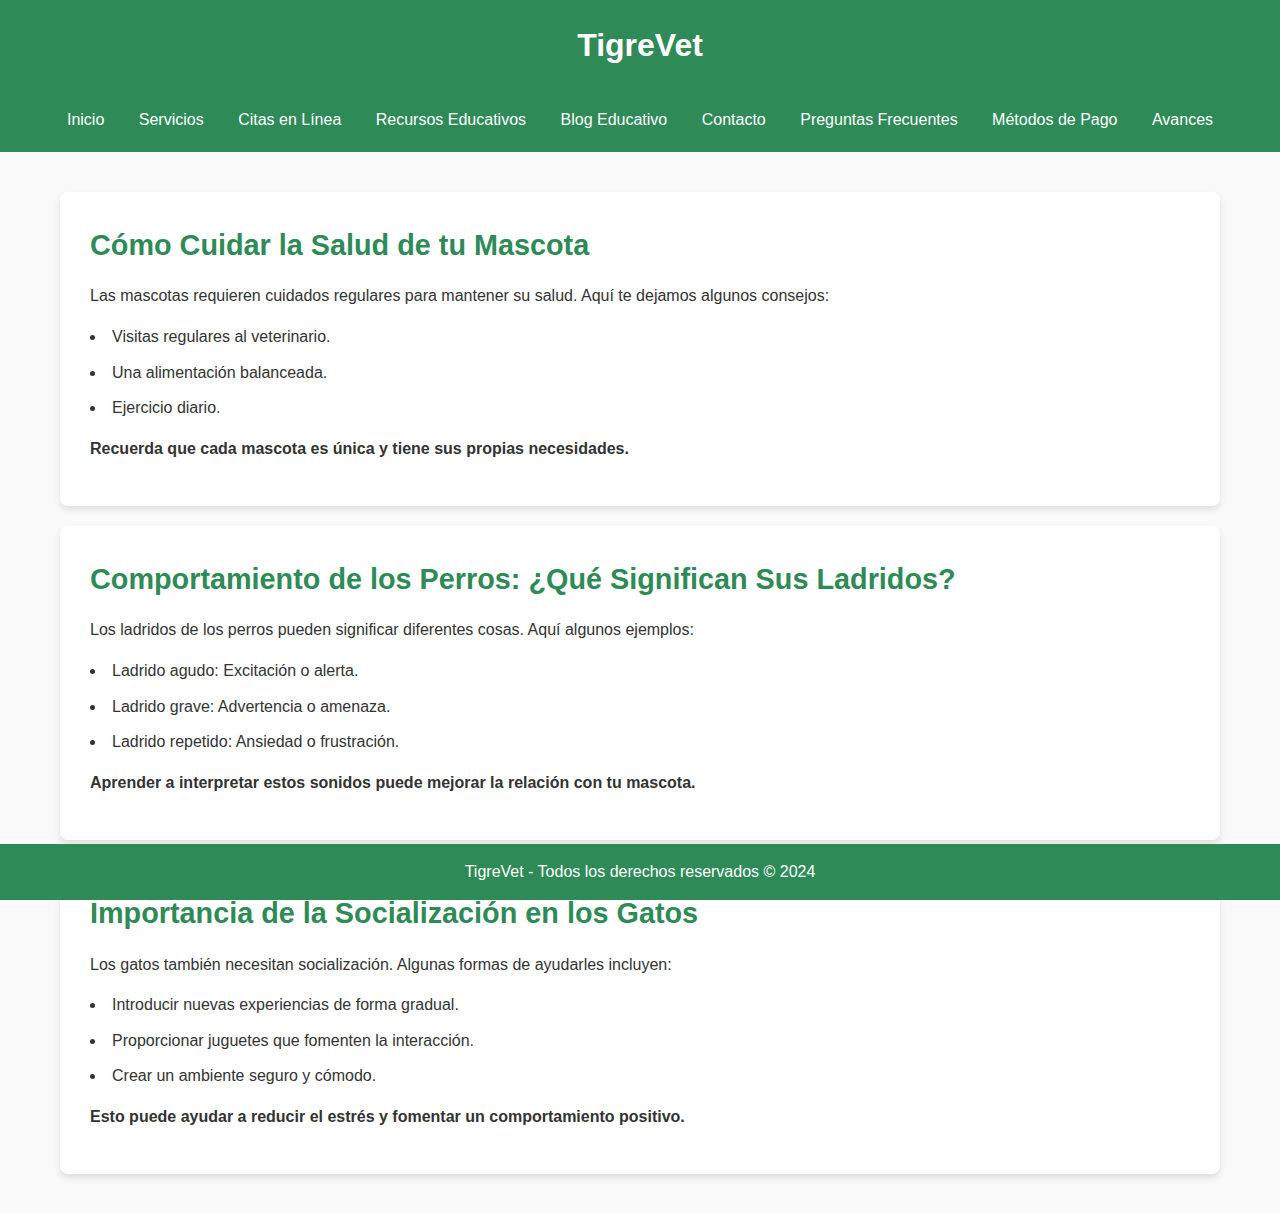
==== blog.html @ ede1abe6 "Agrego Secciones HTML y JS" ====
<!DOCTYPE html>
<html lang="es">
  <head>
    <meta charset="UTF-8" />
    <meta name="viewport" content="width=device-width, initial-scale=1.0" />
    <title>Avances - TigreVet</title>
    <link rel="stylesheet" href="styles.css" />
  </head>

  <body>
    <header>
      <div class="logo">
        <h1>TigreVet</h1>
      </div>
      <nav>
        <img src="#LOGO" alt="" />
        <ul>
          <li><a href="index.html">Inicio</a></li>
          <li><a href="servicios.html">Servicios</a></li>
          <li><a href="citas.html">Citas en Línea</a></li>
          <li><a href="recursos.html">Recursos Educativos</a></li>
          <li><a href="">Blog Educativo</a></li>
          <li><a href="contacto.html">Contacto</a></li>
          <li><a href="#">Preguntas Frecuentes</a></li>
          <li><a href="#">Métodos de Pago</a></li>
          <li><a href="#">Avances</a></li>
        </ul>
      </nav>
    </header>

    <main>
        <section class="article">
            <h2>Cómo Cuidar la Salud de tu Mascota</h2>
            <p>Las mascotas requieren cuidados regulares para mantener su salud. Aquí te dejamos algunos consejos:</p>
            <ul>
                <li>Visitas regulares al veterinario.</li>
                <li>Una alimentación balanceada.</li>
                <li>Ejercicio diario.</li>
            </ul>
            <p><strong>Recuerda que cada mascota es única y tiene sus propias necesidades.</strong></p>
        </section>
    
        <section class="article">
            <h2>Comportamiento de los Perros: ¿Qué Significan Sus Ladridos?</h2>
            <p>Los ladridos de los perros pueden significar diferentes cosas. Aquí algunos ejemplos:</p>
            <ul>
                <li>Ladrido agudo: Excitación o alerta.</li>
                <li>Ladrido grave: Advertencia o amenaza.</li>
                <li>Ladrido repetido: Ansiedad o frustración.</li>
            </ul>
            <p><strong>Aprender a interpretar estos sonidos puede mejorar la relación con tu mascota.</strong></p>
        </section>
    
        <section class="article">
            <h2>Importancia de la Socialización en los Gatos</h2>
            <p>Los gatos también necesitan socialización. Algunas formas de ayudarles incluyen:</p>
            <ul>
                <li>Introducir nuevas experiencias de forma gradual.</li>
                <li>Proporcionar juguetes que fomenten la interacción.</li>
                <li>Crear un ambiente seguro y cómodo.</li>
            </ul>
            <p><strong>Esto puede ayudar a reducir el estrés y fomentar un comportamiento positivo.</strong></p>
        </section>
    </main>
    

    <footer>
      <p>TigreVet - Todos los derechos reservados © 2024</p>
    </footer>
  </body>
</html>
---- styles.css ----
* {
  margin: 0;
  padding: 0;
  box-sizing: border-box;
}

body {
  font-family: "Roboto", sans-serif;
  background-color: #f9f9f9;
  color: #333;
  line-height: 1.6;
}

header {
  background-color: #2e8b57;
  color: #fff;
  padding: 20px 0;
  text-align: center;
}

header .logo h1 {
  margin-bottom: 10px;
  font-size: 2em;
}

nav ul {
  list-style: none;
}

nav ul li {
  display: inline-block;
  margin: 0 15px;
}

nav ul li a {
  color: #fff;
  text-decoration: none;
  font-weight: 500;
  transition: color 0.3s;
}

nav ul li a:hover {
  color: #ffeb3b;
}

main {
  max-width: 1200px;
  margin: 40px auto;
  padding: 0 20px;
}

section {
  background-color: #fff;
  padding: 30px;
  margin-bottom: 20px;
  border-radius: 8px;
  box-shadow: 0 4px 6px rgba(0, 0, 0, 0.1);
}

section h2 {
  color: #2e8b57;
  margin-bottom: 15px;
  font-size: 1.8em;
}

section h3 {
  color: #388e3c;
  margin-bottom: 10px;
  font-size: 1.5em;
}

section p,
section ul {
  font-size: 1em;
  margin-bottom: 15px;
}

section ul li {
  margin-bottom: 10px;
  list-style: disc inside;
}

.enlaces a {
  color: #2e8b57;
  text-decoration: none;
  font-weight: 500;
}

.enlaces a:hover {
  text-decoration: underline;
}

footer {
  background-color: #2e8b57;
  color: #fff;
  text-align: center;
  padding: 15px 0;
  position: fixed;
  width: 100%;
  bottom: 0;
}

.propuesta .content {
  display: flex;
  justify-content: space-between;
  align-items: center;
  gap: 20px;
}

.propuesta .text {
  flex: 1;
}

.propuesta .image {
  flex: 0 0 40%; /* Controla el tamaño de la imagen en porcentaje */
}

.propuesta .image img {
  width: 100%;
  border-radius: 8px;
  box-shadow: 0 4px 6px rgba(0, 0, 0, 0.1);
}
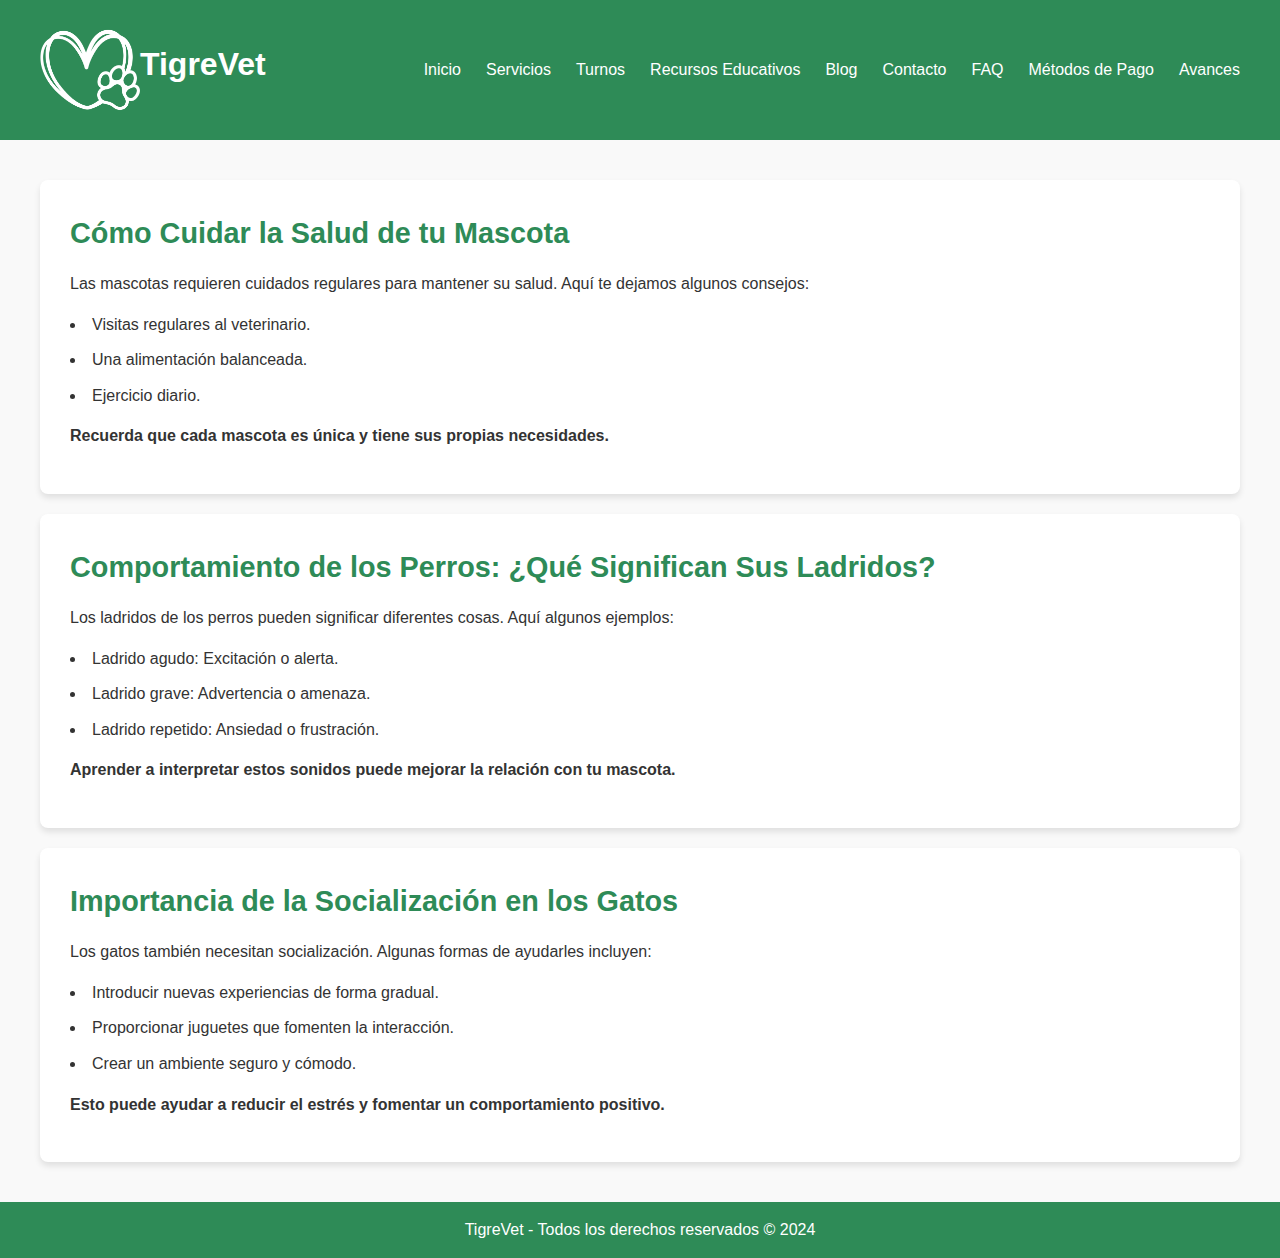
==== commit 6d9deda1: "Corrijo errores css y subo logo + favicon" ====
--- a/blog.html
+++ b/blog.html
@@ -9,25 +9,26 @@
 
   <body>
     <header>
-      <div class="logo">
-        <h1>TigreVet</h1>
-      </div>
       <nav>
-        <img src="#LOGO" alt="" />
+        <div class="contenedor-logo">
+          <img src="images/logo-blanco.png" width="100px" alt="" />
+          <div class="logo">
+            <h1>TigreVet</h1>
+          </div>
+        </div>
         <ul>
           <li><a href="index.html">Inicio</a></li>
           <li><a href="servicios.html">Servicios</a></li>
-          <li><a href="citas.html">Citas en Línea</a></li>
+          <li><a href="citas.html">Turnos</a></li>
           <li><a href="recursos.html">Recursos Educativos</a></li>
-          <li><a href="">Blog Educativo</a></li>
+          <li><a href="blog.html">Blog</a></li>
           <li><a href="contacto.html">Contacto</a></li>
-          <li><a href="#">Preguntas Frecuentes</a></li>
+          <li><a href="faq.html">FAQ</a></li>
           <li><a href="#">Métodos de Pago</a></li>
-          <li><a href="#">Avances</a></li>
+          <li><a href="index.html">Avances</a></li>
         </ul>
       </nav>
     </header>
-
     <main>
         <section class="article">
             <h2>Cómo Cuidar la Salud de tu Mascota</h2>
--- a/styles.css
+++ b/styles.css
@@ -23,13 +23,31 @@
   font-size: 2em;
 }
 
+.contenedor-logo{
+  display: flex;
+  align-items: center;
+  justify-content: center;
+
+}
+
+nav {
+  display: flex;
+  max-width: 1200px;
+  align-items: center;
+  justify-content:space-between ;
+  margin: 0 auto;
+}
+
 nav ul {
   list-style: none;
+  display: flex;
+  align-items: center;
+  justify-content: space-between;
 }
 
 nav ul li {
-  display: inline-block;
-  margin: 0 15px;
+  margin-left: 25px;
+
 }
 
 nav ul li a {
@@ -46,7 +64,6 @@
 main {
   max-width: 1200px;
   margin: 40px auto;
-  padding: 0 20px;
 }
 
 section {
@@ -58,15 +75,82 @@
 }
 
 section h2 {
+  font-family: "Montserrat", sans-serif;
   color: #2e8b57;
   margin-bottom: 15px;
   font-size: 1.8em;
 }
 
 section h3 {
-  color: #388e3c;
+  font-family: "Montserrat", sans-serif;
+  color: #527D65;
   margin-bottom: 10px;
   font-size: 1.5em;
+}
+
+section h4 {
+  font-family: "Montserrat", sans-serif;
+  color: #AB7184;
+  margin-bottom: 10px;
+  font-size: 1.5em;
+  font-weight: 600;
+}
+
+.contenedor-horizontal {
+  display: flex;
+  align-items: center;
+  justify-content: space-between;
+}
+.color {
+  width: 160px;
+  height: 160px;
+  border-radius: 10%;
+  box-shadow: 0 4px 6px rgba(0, 0, 0, 0.1);
+  display: flex;
+  align-items: center;
+  justify-content: center;
+}
+.color p{
+  font-family: "Roboto", sans-serif;
+  font-weight: bold;
+  margin-bottom: 0px;
+}
+
+.contenedor-boton {
+  width: 200px;
+  height: 50px;
+  border-radius: 10px;
+  box-shadow: 0 4px 6px rgba(0, 0, 0, 0.1);
+  background-color: #2e8b57 ;
+  display: flex;
+  align-items: center;
+  justify-content: center;
+}
+
+.contenedor-boton p {
+margin-bottom: 0px;
+font-weight: 600;
+color: #ffffff;
+}
+
+#verde-principal {
+  background-color: #2e8b57;
+}
+#blanco {
+  background-color: #ffffff;
+}
+#negro {
+  background-color: #000000;
+  color: #ffffff;
+}
+#rosa-fuerte {
+  background-color: #fc286e;
+}
+#rosa-claro {
+  background-color: #ab7184;
+}
+#verde-secundario {
+  background-color: #527d65;
 }
 
 section p,
@@ -85,7 +169,10 @@
   text-decoration: none;
   font-weight: 500;
 }
-
+a{
+  text-decoration: none;
+
+}
 .enlaces a:hover {
   text-decoration: underline;
 }
@@ -95,7 +182,6 @@
   color: #fff;
   text-align: center;
   padding: 15px 0;
-  position: fixed;
   width: 100%;
   bottom: 0;
 }
